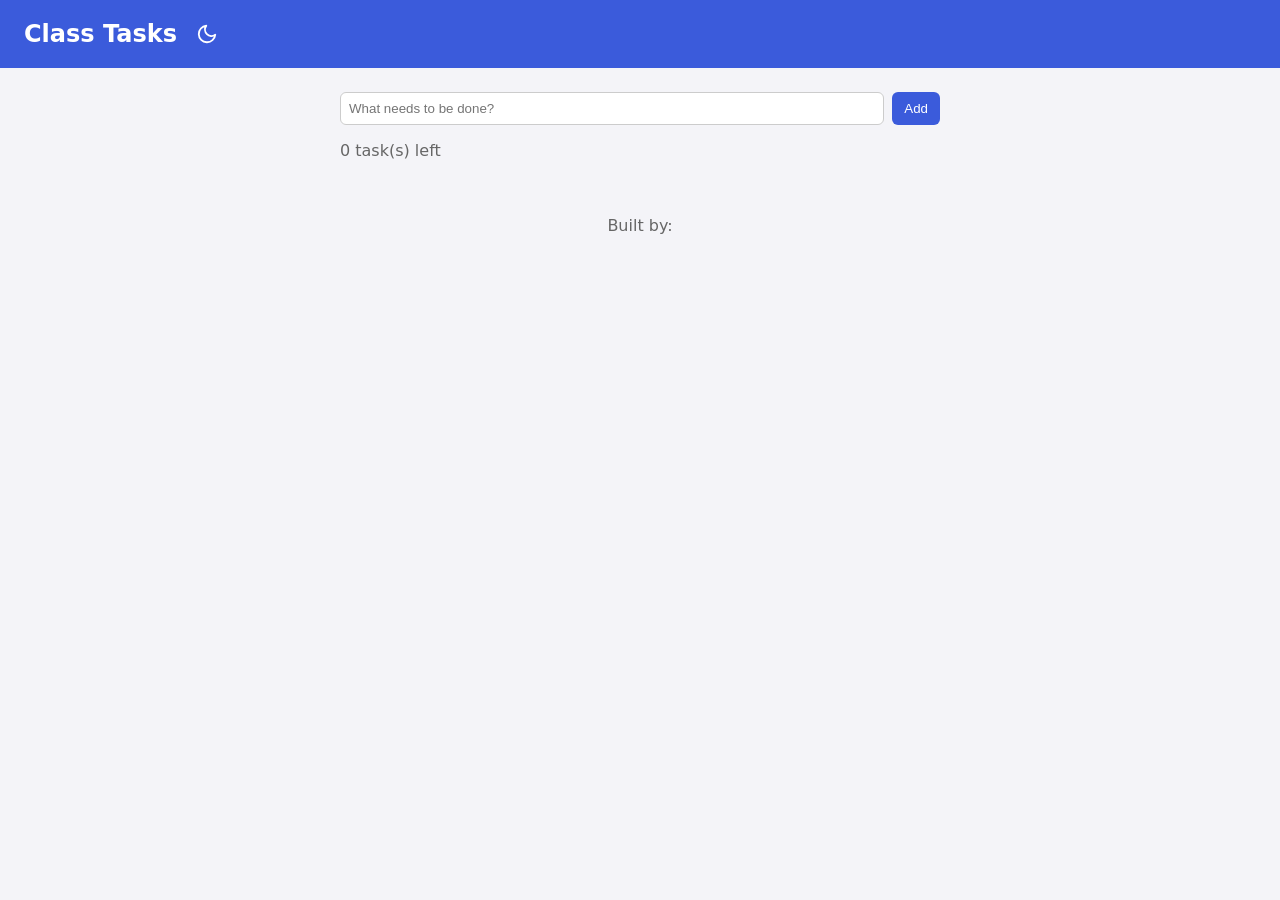
==== index.html @ 94ea3329 "Merge 87e2d39221a86b23b805e5a529e5821a6f6183b5 into 998bfabfb9f4ab83c59ea33a7a512104789a420d" ====
<!DOCTYPE html>
<html lang="en">
<head>
  <meta charset="UTF-8">
  <meta name="viewport" content="width=device-width, initial-scale=1.0">
  <title>Class Tasks</title>
  <link rel="stylesheet" href="style.css">
</head>
<body>
  <header>
    <h1>Class Tasks</h1>
    <button id="dnd-toggle" type="button" aria-pressed="false" aria-label="Do not disturb (dark mode)" title="Do not disturb">
      <svg viewBox="0 0 24 24" aria-hidden="true">
        <path d="M21 12.79A9 9 0 1 1 11.21 3 7 7 0 0 0 21 12.79z"/>
      </svg>
    </button>
  </header>

  <main>
    <div id="toolbar">
      <form id="add-form">
        <input id="new-task" type="text" placeholder="What needs to be done?" autocomplete="off">
        <button type="submit">Add</button>
      </form>
    </div>

    <ul id="task-list"></ul>

    <p id="counter"></p>
  </main>

  <footer>
    <p>Built by: </p>
  </footer>

  <script src="app.js"></script>
</body>
</html>
---- style.css ----
:root {
  --bg: #f4f4f8;
  --text: #222222;
  --text-muted: #666666;
  --text-done: #999999;
  --primary: #3b5bdb;
  --on-primary: #ffffff;
  --surface: #ffffff;
  --border: #dddddd;
  --input-border: #cccccc;
  --danger: #e03131;
}

:root[data-theme="dark"] {
  --bg: #16181d;
  --text: #e6e6eb;
  --text-muted: #9a9aa5;
  --text-done: #6b6b75;
  --primary: #4c6ef5;
  --on-primary: #ffffff;
  --surface: #23262d;
  --border: #33363f;
  --input-border: #44474f;
  --danger: #f03e3e;
}

body {
  margin: 0;
  font-family: system-ui, sans-serif;
  background: var(--bg);
  color: var(--text);
}

header {
  background: var(--primary);
  color: var(--on-primary);
  padding: 16px 24px;
}

header h1 {
  margin: 0;
  font-size: 1.5rem;
}

main {
  max-width: 600px;
  margin: 24px auto;
  padding: 0 16px;
}

#toolbar {
  display: flex;
  flex-wrap: wrap;
  gap: 8px;
  margin-bottom: 16px;
}

#add-form {
  display: flex;
  gap: 8px;
  flex: 1;
}

#new-task {
  flex: 1;
  padding: 8px;
  border: 1px solid var(--input-border);
  border-radius: 6px;
}

button {
  padding: 8px 12px;
  border: none;
  border-radius: 6px;
  background: var(--primary);
  color: var(--on-primary);
  cursor: pointer;
}

#task-list {
  list-style: none;
  padding: 0;
}

.task {
  display: flex;
  align-items: center;
  gap: 8px;
  background: var(--surface);
  border: 1px solid var(--border);
  border-radius: 6px;
  padding: 8px 12px;
  margin-bottom: 8px;
}

.task-text {
  flex: 1;
}

.task.done .task-text {
  text-decoration: line-through;
  color: var(--text-done);
}

.delete-btn {
  background: var(--danger);
}

#counter {
  color: var(--text-muted);
}

footer {
  text-align: center;
  color: var(--text-muted);
  padding: 16px;
}

/* Do-not-disturb (dark mode) toggle */
header {
  display: flex;
  align-items: center;
  gap: 12px;
}

#new-task {
  background: var(--surface);
  color: var(--text);
}

#dnd-toggle {
  display: flex;
  align-items: center;
  justify-content: center;
  width: 36px;
  height: 36px;
  padding: 0;
  border-radius: 50%;
  background: transparent;
}

#dnd-toggle:hover {
  background: rgba(255, 255, 255, 0.15);
}

#dnd-toggle svg {
  width: 22px;
  height: 22px;
  fill: none;
  stroke: currentColor;
  stroke-width: 2;
  stroke-linejoin: round;
}

#dnd-toggle[aria-pressed="true"] svg {
  fill: currentColor;
}
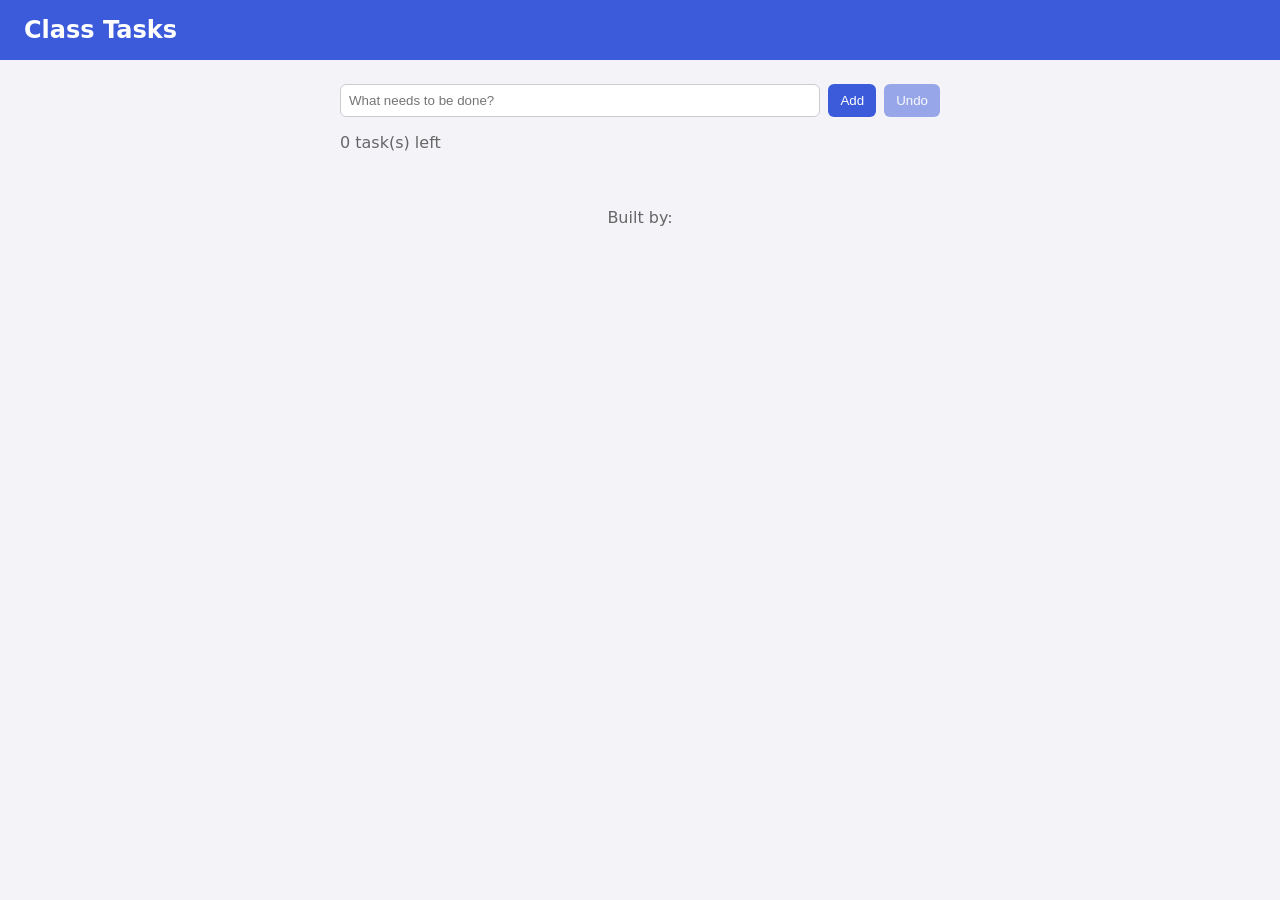
==== commit db8cdf57: "added undo button" ====
--- a/index.html
+++ b/index.html
@@ -9,11 +9,6 @@
 <body>
   <header>
     <h1>Class Tasks</h1>
-    <button id="dnd-toggle" type="button" aria-pressed="false" aria-label="Do not disturb (dark mode)" title="Do not disturb">
-      <svg viewBox="0 0 24 24" aria-hidden="true">
-        <path d="M21 12.79A9 9 0 1 1 11.21 3 7 7 0 0 0 21 12.79z"/>
-      </svg>
-    </button>
   </header>
 
   <main>
@@ -22,6 +17,7 @@
         <input id="new-task" type="text" placeholder="What needs to be done?" autocomplete="off">
         <button type="submit">Add</button>
       </form>
+      <button id="undo-btn" type="button" disabled>Undo</button>
     </div>
 
     <ul id="task-list"></ul>
--- a/style.css
+++ b/style.css
@@ -1,39 +1,13 @@
-:root {
-  --bg: #f4f4f8;
-  --text: #222222;
-  --text-muted: #666666;
-  --text-done: #999999;
-  --primary: #3b5bdb;
-  --on-primary: #ffffff;
-  --surface: #ffffff;
-  --border: #dddddd;
-  --input-border: #cccccc;
-  --danger: #e03131;
-}
-
-:root[data-theme="dark"] {
-  --bg: #16181d;
-  --text: #e6e6eb;
-  --text-muted: #9a9aa5;
-  --text-done: #6b6b75;
-  --primary: #4c6ef5;
-  --on-primary: #ffffff;
-  --surface: #23262d;
-  --border: #33363f;
-  --input-border: #44474f;
-  --danger: #f03e3e;
-}
-
 body {
   margin: 0;
   font-family: system-ui, sans-serif;
-  background: var(--bg);
-  color: var(--text);
+  background: #f4f4f8;
+  color: #222222;
 }
 
 header {
-  background: var(--primary);
-  color: var(--on-primary);
+  background: #3b5bdb;
+  color: #ffffff;
   padding: 16px 24px;
 }
 
@@ -64,7 +38,7 @@
 #new-task {
   flex: 1;
   padding: 8px;
-  border: 1px solid var(--input-border);
+  border: 1px solid #cccccc;
   border-radius: 6px;
 }
 
@@ -72,8 +46,8 @@
   padding: 8px 12px;
   border: none;
   border-radius: 6px;
-  background: var(--primary);
-  color: var(--on-primary);
+  background: #3b5bdb;
+  color: #ffffff;
   cursor: pointer;
 }
 
@@ -86,8 +60,8 @@
   display: flex;
   align-items: center;
   gap: 8px;
-  background: var(--surface);
-  border: 1px solid var(--border);
+  background: #ffffff;
+  border: 1px solid #dddddd;
   border-radius: 6px;
   padding: 8px 12px;
   margin-bottom: 8px;
@@ -99,59 +73,24 @@
 
 .task.done .task-text {
   text-decoration: line-through;
-  color: var(--text-done);
+  color: #999999;
 }
 
 .delete-btn {
-  background: var(--danger);
+  background: #e03131;
+}
+
+#undo-btn:disabled {
+  opacity: 0.5;
+  cursor: default;
 }
 
 #counter {
-  color: var(--text-muted);
+  color: #666666;
 }
 
 footer {
   text-align: center;
-  color: var(--text-muted);
+  color: #666666;
   padding: 16px;
 }
-
-/* Do-not-disturb (dark mode) toggle */
-header {
-  display: flex;
-  align-items: center;
-  gap: 12px;
-}
-
-#new-task {
-  background: var(--surface);
-  color: var(--text);
-}
-
-#dnd-toggle {
-  display: flex;
-  align-items: center;
-  justify-content: center;
-  width: 36px;
-  height: 36px;
-  padding: 0;
-  border-radius: 50%;
-  background: transparent;
-}
-
-#dnd-toggle:hover {
-  background: rgba(255, 255, 255, 0.15);
-}
-
-#dnd-toggle svg {
-  width: 22px;
-  height: 22px;
-  fill: none;
-  stroke: currentColor;
-  stroke-width: 2;
-  stroke-linejoin: round;
-}
-
-#dnd-toggle[aria-pressed="true"] svg {
-  fill: currentColor;
-}
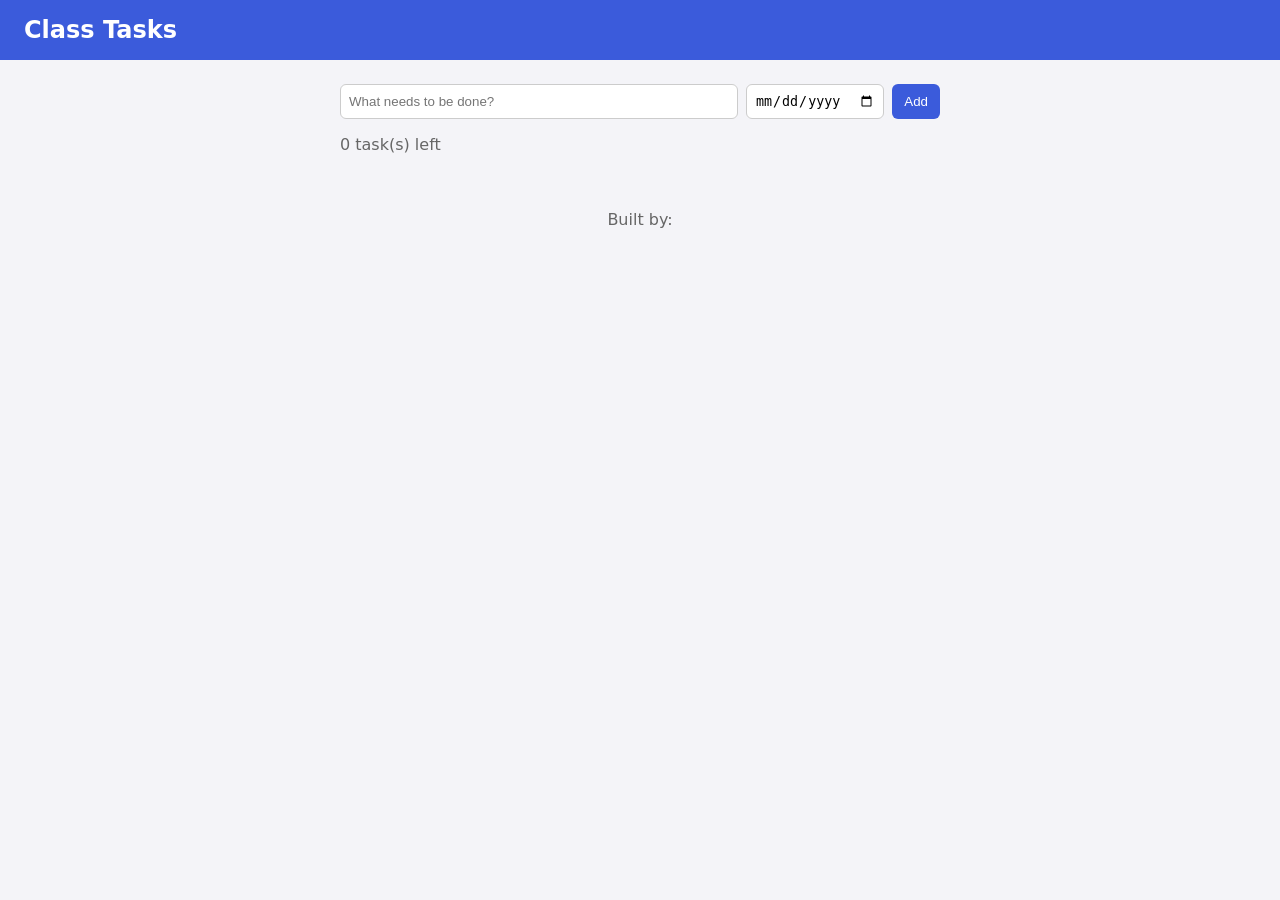
==== commit 80ba3405: "Add feature/dylankao" ====
--- a/index.html
+++ b/index.html
@@ -15,9 +15,9 @@
     <div id="toolbar">
       <form id="add-form">
         <input id="new-task" type="text" placeholder="What needs to be done?" autocomplete="off">
+        <input id="new-task-date" type="date" aria-label="Due date">
         <button type="submit">Add</button>
       </form>
-      <button id="undo-btn" type="button" disabled>Undo</button>
     </div>
 
     <ul id="task-list"></ul>
--- a/style.css
+++ b/style.css
@@ -42,6 +42,12 @@
   border-radius: 6px;
 }
 
+#new-task-date {
+  padding: 8px;
+  border: 1px solid #cccccc;
+  border-radius: 6px;
+}
+
 button {
   padding: 8px 12px;
   border: none;
@@ -71,6 +77,15 @@
   flex: 1;
 }
 
+.task-date {
+  color: #666666;
+  white-space: nowrap;
+}
+
+.task-date.overdue {
+  color: #e03131;
+}
+
 .task.done .task-text {
   text-decoration: line-through;
   color: #999999;
@@ -78,11 +93,6 @@
 
 .delete-btn {
   background: #e03131;
-}
-
-#undo-btn:disabled {
-  opacity: 0.5;
-  cursor: default;
 }
 
 #counter {
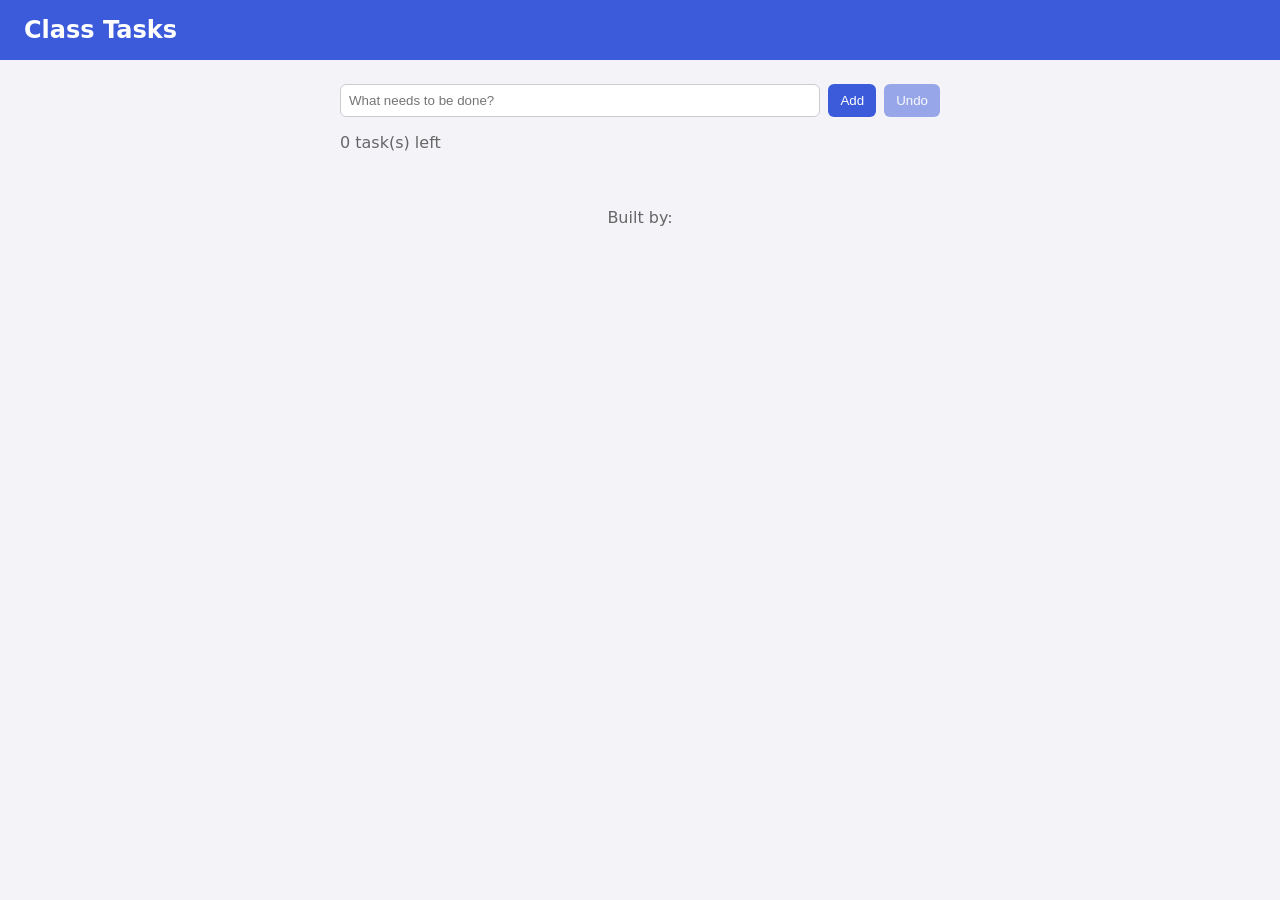
==== commit 9b9257a1: "Merge db8cdf577640c1e65df6dc7d8b177c652db2b970 into 998bfabfb9f4ab83c59ea33a7a512104789a420d" ====
--- a/index.html
+++ b/index.html
@@ -15,9 +15,9 @@
     <div id="toolbar">
       <form id="add-form">
         <input id="new-task" type="text" placeholder="What needs to be done?" autocomplete="off">
-        <input id="new-task-date" type="date" aria-label="Due date">
         <button type="submit">Add</button>
       </form>
+      <button id="undo-btn" type="button" disabled>Undo</button>
     </div>
 
     <ul id="task-list"></ul>
--- a/style.css
+++ b/style.css
@@ -42,12 +42,6 @@
   border-radius: 6px;
 }
 
-#new-task-date {
-  padding: 8px;
-  border: 1px solid #cccccc;
-  border-radius: 6px;
-}
-
 button {
   padding: 8px 12px;
   border: none;
@@ -77,15 +71,6 @@
   flex: 1;
 }
 
-.task-date {
-  color: #666666;
-  white-space: nowrap;
-}
-
-.task-date.overdue {
-  color: #e03131;
-}
-
 .task.done .task-text {
   text-decoration: line-through;
   color: #999999;
@@ -93,6 +78,11 @@
 
 .delete-btn {
   background: #e03131;
+}
+
+#undo-btn:disabled {
+  opacity: 0.5;
+  cursor: default;
 }
 
 #counter {
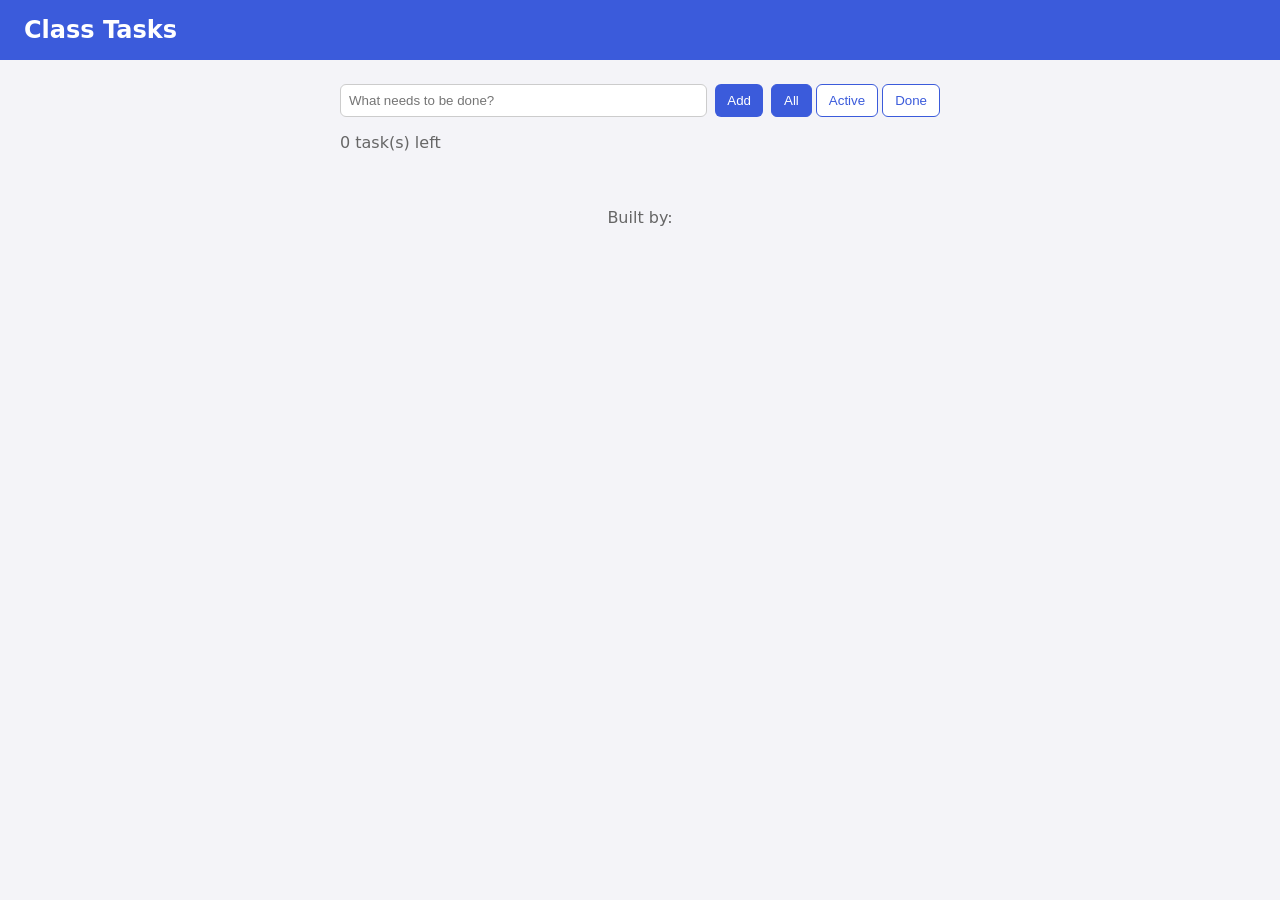
==== commit e1d739ac: "Merge pull request #4 from samorani/4 Add all/active/done buttons right nect to the add box" ====
--- a/index.html
+++ b/index.html
@@ -17,7 +17,11 @@
         <input id="new-task" type="text" placeholder="What needs to be done?" autocomplete="off">
         <button type="submit">Add</button>
       </form>
-      <button id="undo-btn" type="button" disabled>Undo</button>
+      <div id="filters">
+        <button type="button" class="filter-btn active" data-filter="all">All</button>
+        <button type="button" class="filter-btn" data-filter="active">Active</button>
+        <button type="button" class="filter-btn" data-filter="done">Done</button>
+      </div>
     </div>
 
     <ul id="task-list"></ul>
--- a/style.css
+++ b/style.css
@@ -51,6 +51,22 @@
   cursor: pointer;
 }
 
+#filters {
+  display: flex;
+  gap: 4px;
+}
+
+.filter-btn {
+  background: #ffffff;
+  color: #3b5bdb;
+  border: 1px solid #3b5bdb;
+}
+
+.filter-btn.active {
+  background: #3b5bdb;
+  color: #ffffff;
+}
+
 #task-list {
   list-style: none;
   padding: 0;
@@ -80,11 +96,6 @@
   background: #e03131;
 }
 
-#undo-btn:disabled {
-  opacity: 0.5;
-  cursor: default;
-}
-
 #counter {
   color: #666666;
 }
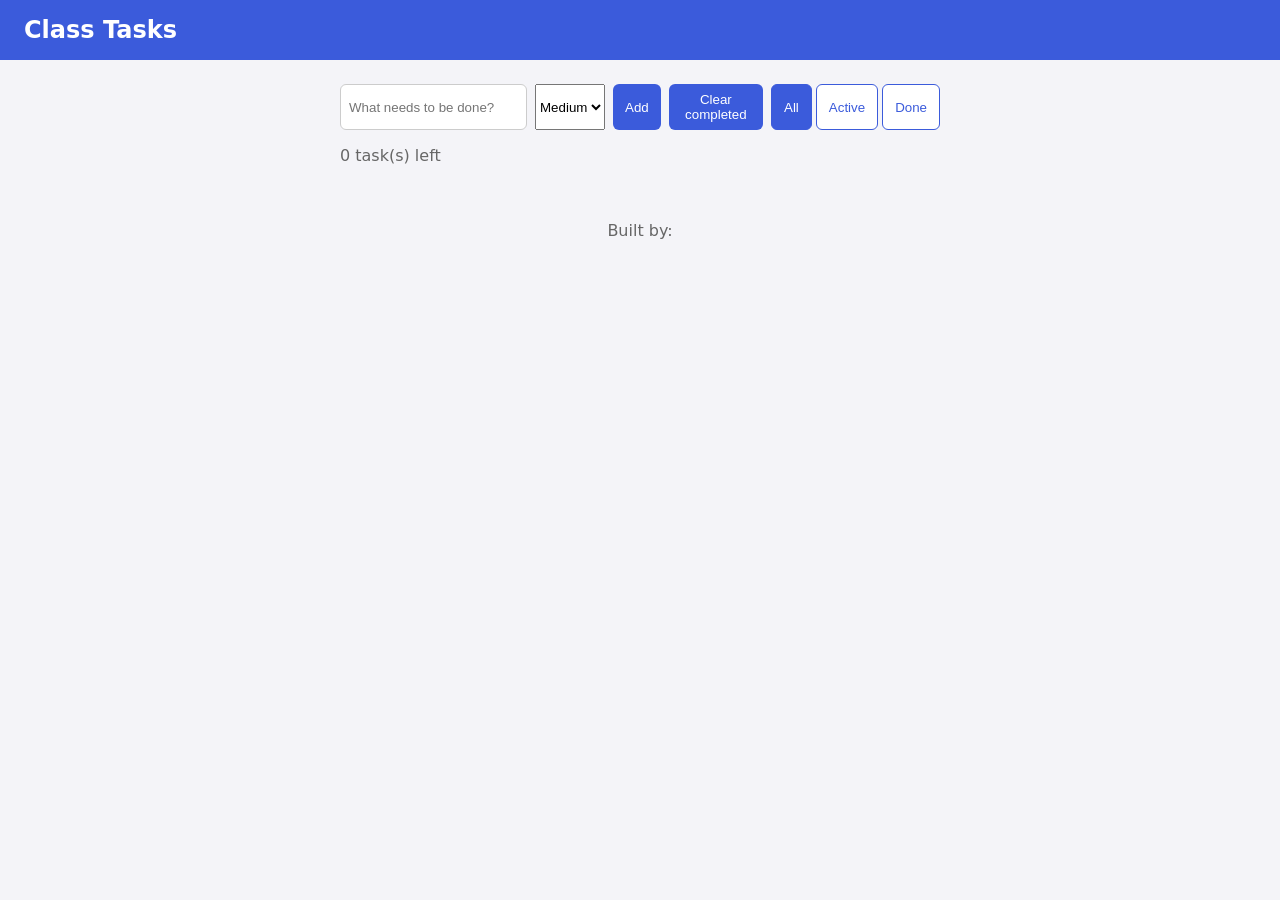
==== commit ee5cbaff: "Merge pull request #7 from samorani/priority/stephaniechen Add Priority" ====
--- a/index.html
+++ b/index.html
@@ -15,6 +15,11 @@
     <div id="toolbar">
       <form id="add-form">
         <input id="new-task" type="text" placeholder="What needs to be done?" autocomplete="off">
+        <select id="task-priority" aria-label="Task priority">
+          <option value="low">Low</option>
+          <option value="medium" selected>Medium</option>
+          <option value="high">High</option>
+        </select>
         <button type="submit">Add</button>
       </form>
       <div id="filters">
--- a/style.css
+++ b/style.css
@@ -87,6 +87,29 @@
   flex: 1;
 }
 
+.priority-label {
+  padding: 2px 6px;
+  border-radius: 4px;
+  font-size: 0.75rem;
+  font-weight: 600;
+  text-transform: capitalize;
+}
+
+.priority-low {
+  background: #d3f9d8;
+  color: #2b8a3e;
+}
+
+.priority-medium {
+  background: #fff3bf;
+  color: #a07900;
+}
+
+.priority-high {
+  background: #ffe3e3;
+  color: #c92a2a;
+}
+
 .task.done .task-text {
   text-decoration: line-through;
   color: #999999;
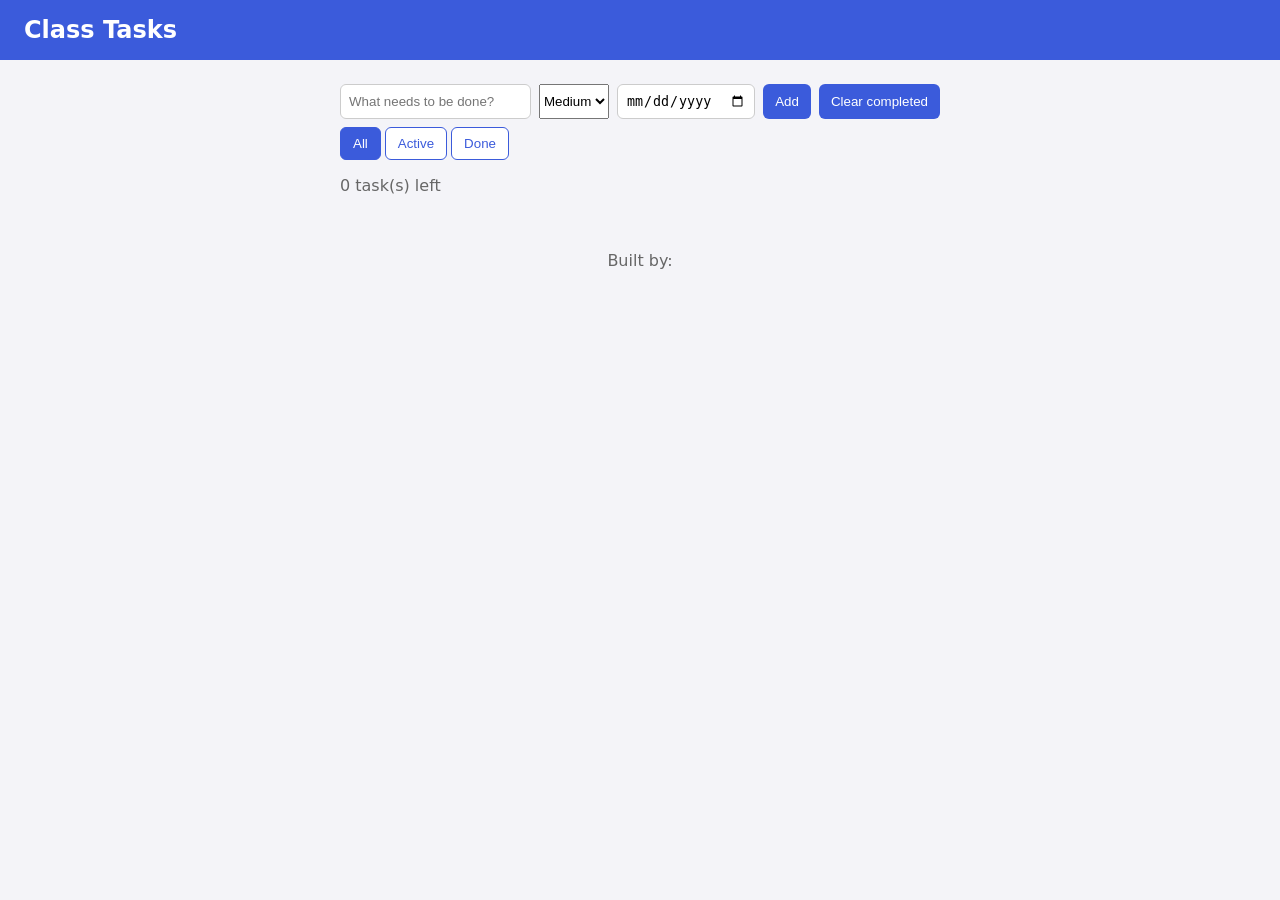
==== commit 4c6bd5f4: "Merge branch 'dylankao': add due dates alongside priority Co-Authored-By: Claude Opus 5.5 <noreply@a" ====
--- a/index.html
+++ b/index.html
@@ -20,6 +20,7 @@
           <option value="medium" selected>Medium</option>
           <option value="high">High</option>
         </select>
+        <input id="new-task-date" type="date" aria-label="Due date">
         <button type="submit">Add</button>
       </form>
       <div id="filters">
--- a/style.css
+++ b/style.css
@@ -37,6 +37,12 @@
 
 #new-task {
   flex: 1;
+  padding: 8px;
+  border: 1px solid #cccccc;
+  border-radius: 6px;
+}
+
+#new-task-date {
   padding: 8px;
   border: 1px solid #cccccc;
   border-radius: 6px;
@@ -110,6 +116,15 @@
   color: #c92a2a;
 }
 
+.task-date {
+  color: #666666;
+  white-space: nowrap;
+}
+
+.task-date.overdue {
+  color: #e03131;
+}
+
 .task.done .task-text {
   text-decoration: line-through;
   color: #999999;
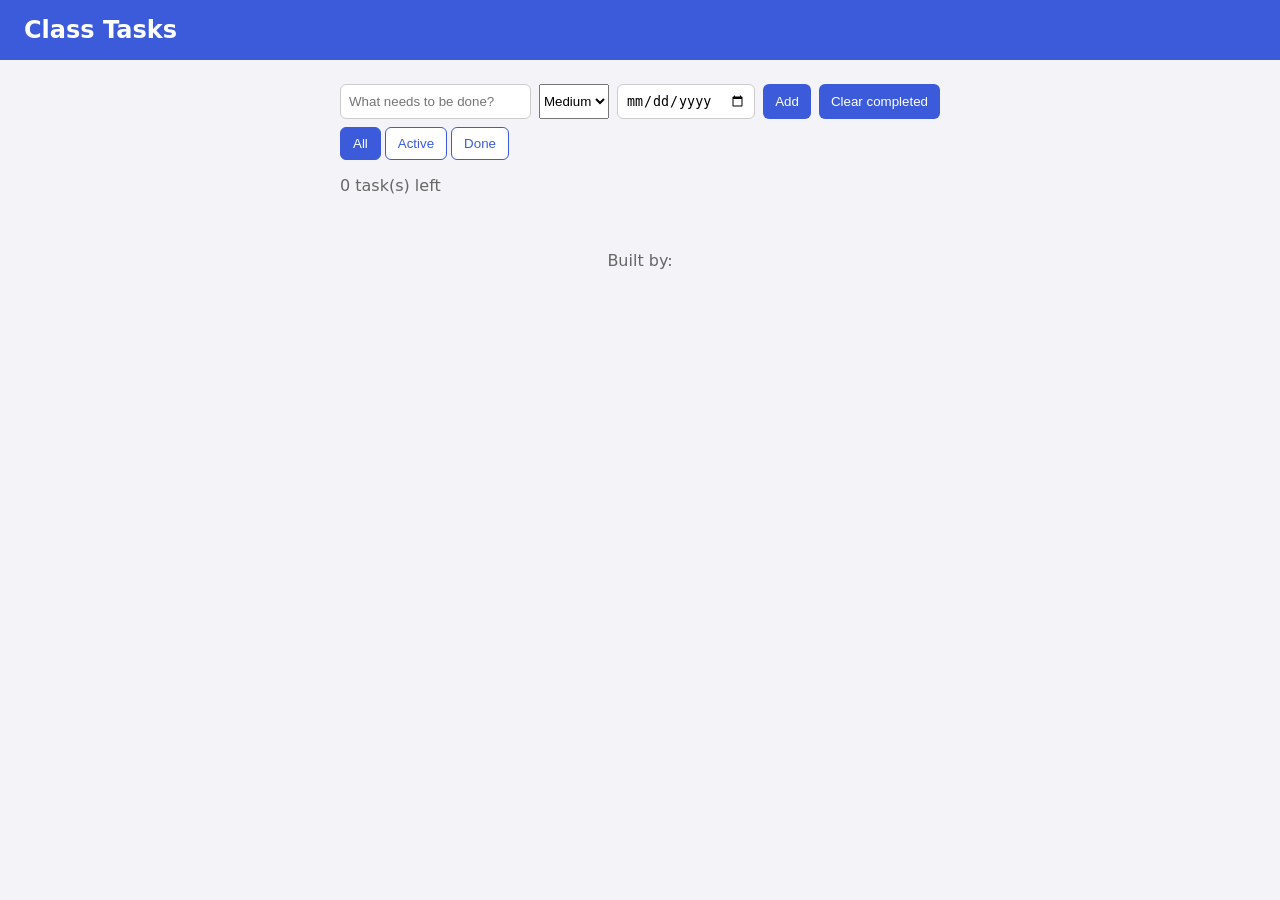
==== commit ea40fb98: "Merge branch 'main' into newtodo Keep newtodo's storage.js split (persist()); move filter persistenc" ====
--- a/index.html
+++ b/index.html
@@ -39,6 +39,7 @@
     <p>Built by: </p>
   </footer>
 
+  <script src="storage.js"></script>
   <script src="app.js"></script>
 </body>
-</html>
+</html>
